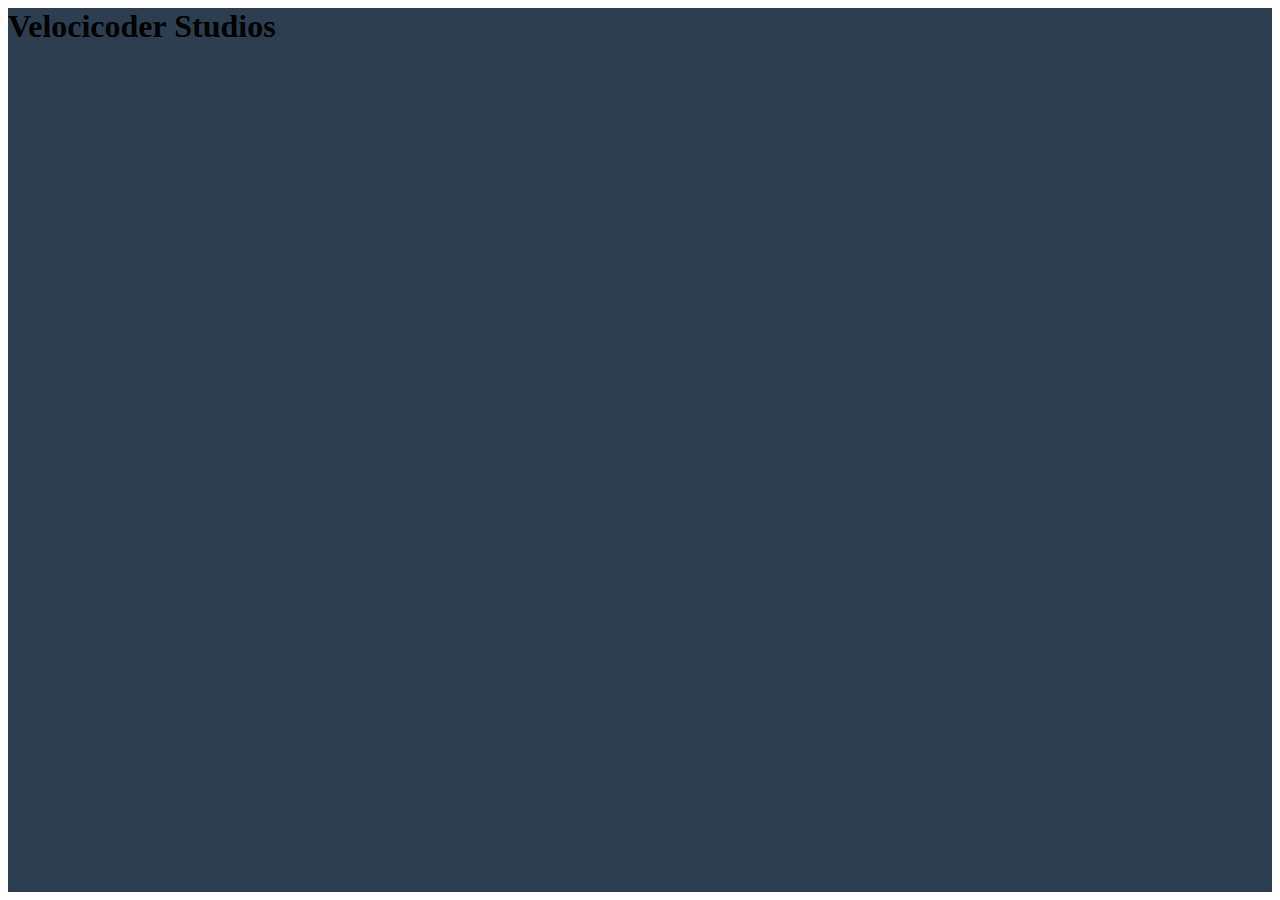
==== index.html @ a9597293 "built the basic html/css/javascript stuff" ====
<head>
	<title>Velocicoder Studios</title>
	<script src="http://ajax.googleapis.com/ajax/libs/jquery/1.11.1/jquery.min.js"></script>
	<script src="main.js"></script>
	<link rel="stylesheet" type="text/css" href="styles.css">

</head>
<body>
	
</body>
---- styles.css ----
#landing {
	height:100%;
	width: 100%;
	margin: 0;
	background-color: #2c3e50;
}
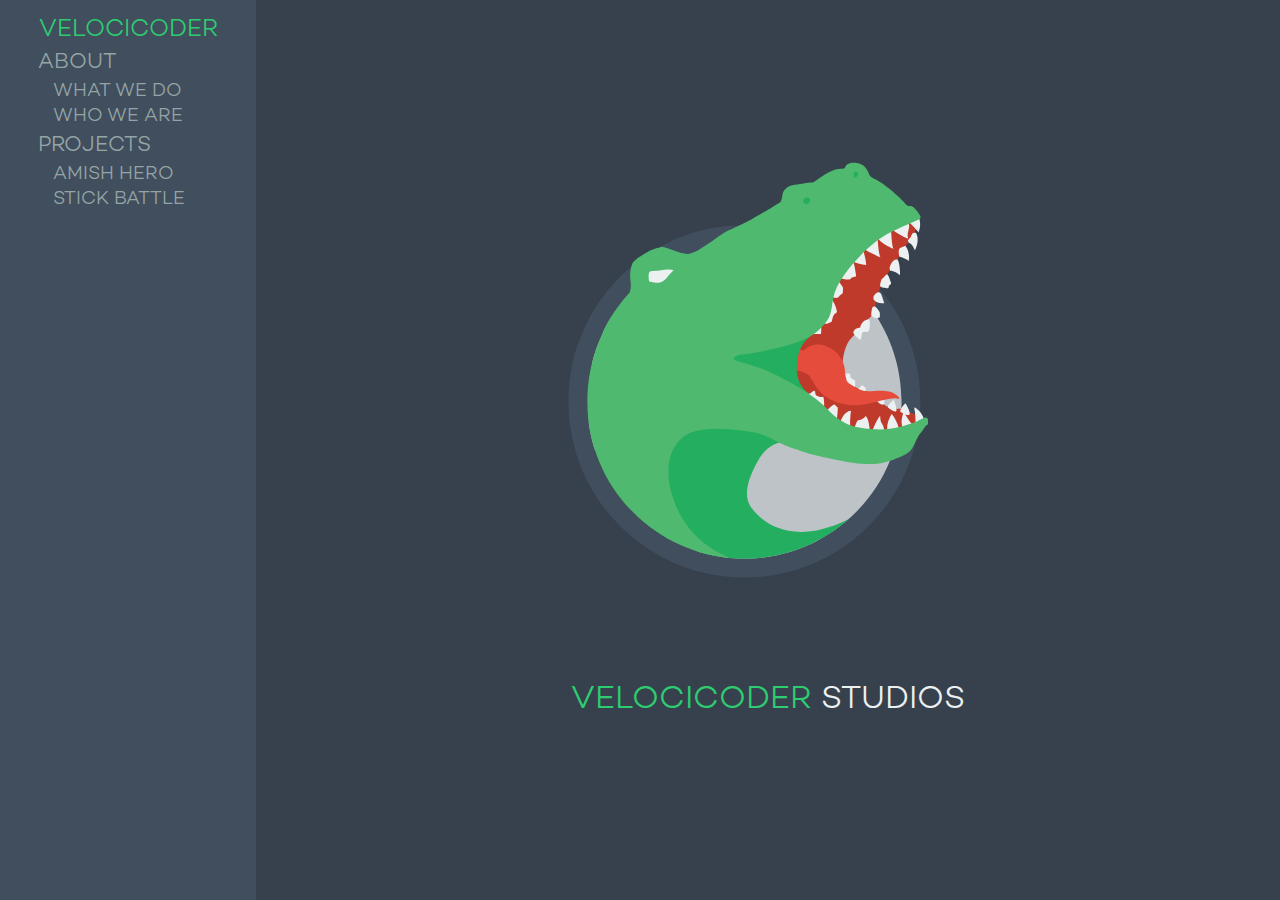
==== commit 18ad8137: "changed EVERYTHING" ====
--- a/index.html
+++ b/index.html
@@ -6,5 +6,30 @@
 
 </head>
 <body>
-	
+	<div id='sidebar'>
+		<div class='container'>
+			<h1 id='landingLink'>VELOCICODER</h1>
+			<h2>ABOUT</h2>
+			<ul>
+				<li id='aboutLink'>WHAT WE DO</li>
+				<li id='bioLink'>WHO WE ARE</li>
+			</ul>
+			<h2>PROJECTS</h2>
+			<ul>
+				<li id='amishLink'>AMISH HERO</li>
+				<li id='stickLink'>STICK BATTLE</li>
+			</ul>
+			<div id='icons'>
+				
+			</div>
+		</div>
+	</div>
+	<div id='main'>
+		<div class='content'>
+<!-- 			<div id='landing'>
+				<img src='assets/Logo.svg'>
+				<h1><span>VELOCICODER</span> STUDIOS</h1>
+			</div> -->
+		</div>
+	</div>
 </body>--- a/styles.css
+++ b/styles.css
@@ -1,6 +1,92 @@
-#landing {
-	height:100%;
-	width: 100%;
-	margin: 0;
-	background-color: #2c3e50;
+@font-face {
+	font-family: Campton;
+	src: url('assets/Rene.Bieder_Campton.Light.otf');
+}
+
+body {
+	margin: 0px;
+	font-family: Campton;
+	background-color: #36414d;
+}
+
+#sidebar {
+	float: left;
+	height: 100%;
+	width: 20%;
+	min-width: 200px;
+	background-color: #414e5d;
+}
+
+#sidebar h1 {
+	color: #2ecc71;
+	font-weight: 200;
+	font-size: 18pt;
+	text-align: center;
+	cursor: pointer;
+}
+
+#sidebar h1:hover {
+	color: #3bfa8c;
+}
+
+#sidebar ul {
+	list-style-type: none;
+	padding-left: 15px;
+	line-height: 25px;
+}
+
+#sidebar h2 {
+	/*margin-top: 0px;*/
+	line-height: 0px;
+	color: #95a5a6;
+	font-weight: 200;
+	font-size: 16pt;
+	margin-bottom: 0px;
+	padding: 0px;
+}
+
+#sidebar li {
+	color: #95a5a6;
+	font-weight: 200;
+	font-size: 14pt;
+	cursor: pointer;
+}
+
+#sidebar li:hover {
+	color: #ecf0f1;
+}
+
+.container {
+	width: 180px;
+	margin: auto;
+}
+
+#main {
+	float: left;
+	height: 100%;
+	width: 80%;
+	min-width: 400px;
+}
+
+#landing img {
+	margin: auto;
+	padding:100px;
+	padding-bottom: 20px;
+	width: 60%;
+	height: 60%;
+}
+
+#landing h1 {
+	text-align: center;
+	font-weight: 500;
+	color: #ecf0f1;
+}
+
+#landing h1 span {
+	color: #2ecc71;
+}
+
+.content {
+	width: 600px;
+	margin: auto;
 }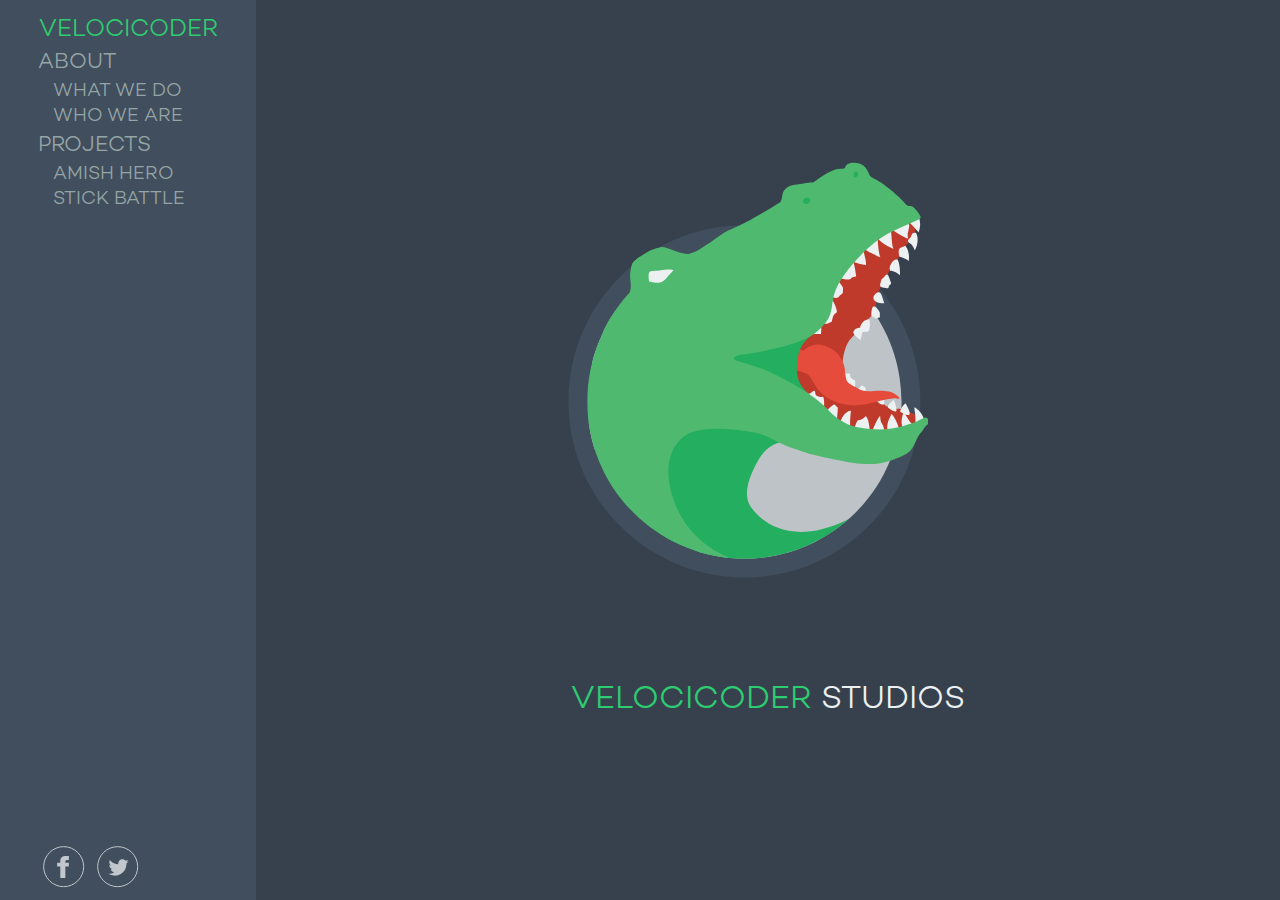
==== commit 1606dccd: "pushed icons" ====
--- a/index.html
+++ b/index.html
@@ -20,7 +20,8 @@
 				<li id='stickLink'>STICK BATTLE</li>
 			</ul>
 			<div id='icons'>
-				
+				<img src='assets/fbIcon.svg'>
+				<img src='assets/twIcon.svg'>
 			</div>
 		</div>
 	</div>
--- a/styles.css
+++ b/styles.css
@@ -56,6 +56,20 @@
 	color: #ecf0f1;
 }
 
+#icons {
+	position: absolute;
+	bottom: 2;
+}
+
+#icons img {
+	opacity: 0.75;
+	cursor: pointer;
+}
+
+#icons img:hover {
+	opacity: 1;
+}
+
 .container {
 	width: 180px;
 	margin: auto;
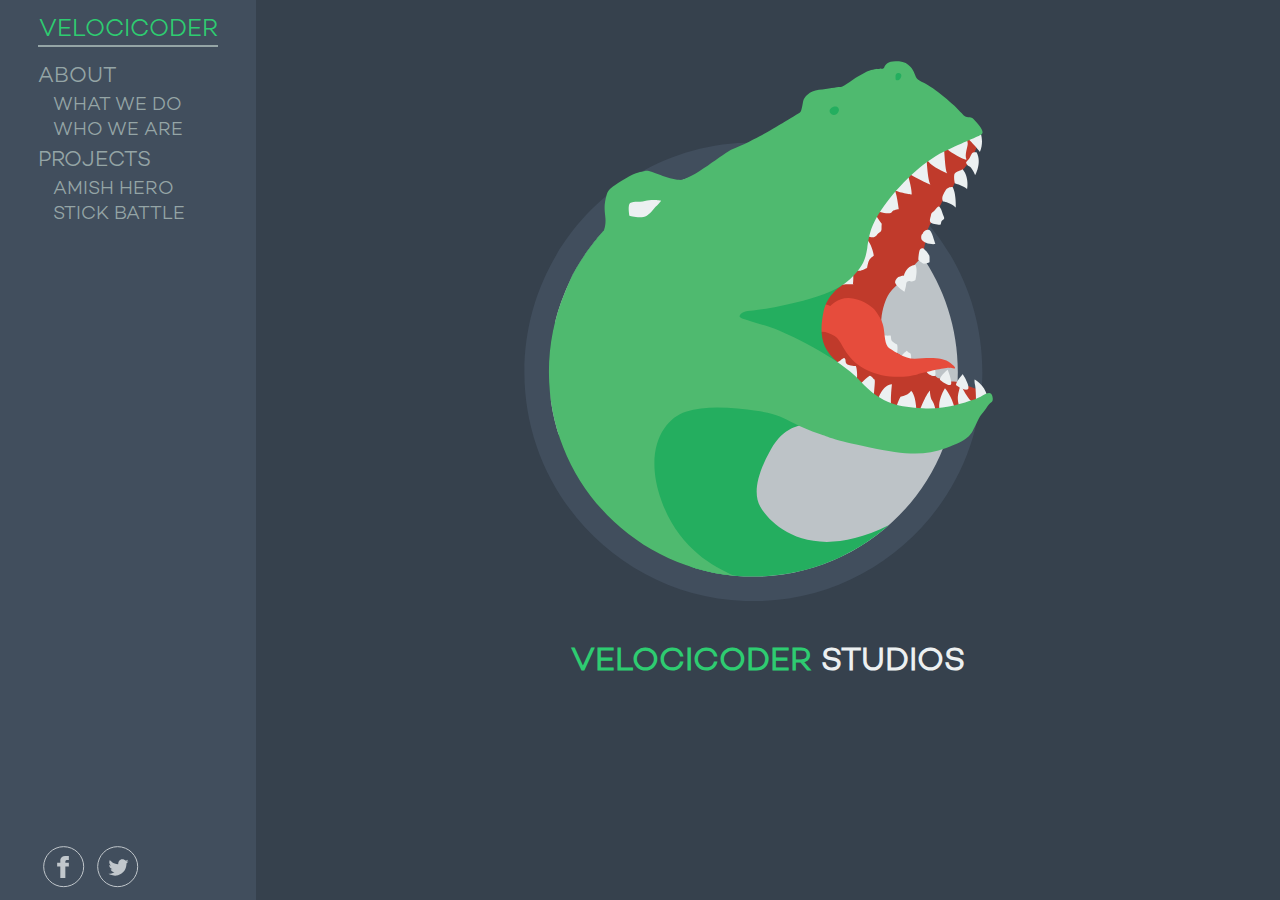
==== commit 0054f84c: "Added who we are page and links for icons and also a bar on the right lol" ====
--- a/index.html
+++ b/index.html
@@ -9,6 +9,7 @@
 	<div id='sidebar'>
 		<div class='container'>
 			<h1 id='landingLink'>VELOCICODER</h1>
+			<hr></hr>
 			<h2>ABOUT</h2>
 			<ul>
 				<li id='aboutLink'>WHAT WE DO</li>
@@ -20,8 +21,8 @@
 				<li id='stickLink'>STICK BATTLE</li>
 			</ul>
 			<div id='icons'>
-				<img src='assets/fbIcon.svg'>
-				<img src='assets/twIcon.svg'>
+				<img id='fbLink' src='assets/fbIcon.svg'>
+				<img id='twLink' src='assets/twIcon.svg'>
 			</div>
 		</div>
 	</div>
@@ -33,4 +34,4 @@
 			</div> -->
 		</div>
 	</div>
-</body>+</body>
--- a/styles.css
+++ b/styles.css
@@ -18,6 +18,7 @@
 }
 
 #sidebar h1 {
+	margin-bottom: 0px;
 	color: #2ecc71;
 	font-weight: 200;
 	font-size: 18pt;
@@ -27,6 +28,15 @@
 
 #sidebar h1:hover {
 	color: #3bfa8c;
+}
+
+#sidebar hr {
+	margin-top: 0px;
+	color: #95a5a6;
+	background-color: #95a5a6;
+	border-style: solid;
+  border-color: #95a5a6;
+	margin-bottom: 30px;
 }
 
 #sidebar ul {
@@ -83,16 +93,17 @@
 }
 
 #landing img {
-	margin: auto;
-	padding:100px;
-	padding-bottom: 20px;
+	text-align: center;
+	padding-left: 19%;
+	padding-top: 6%;
+	padding-bottom: 2%;
+	height: 60%;
 	width: 60%;
-	height: 60%;
 }
 
 #landing h1 {
 	text-align: center;
-	font-weight: 500;
+	font-weight: 800;
 	color: #ecf0f1;
 }
 
@@ -102,5 +113,50 @@
 
 .content {
 	width: 600px;
-	margin: auto;
-}+	margin: 0;
+	display: inline;
+}
+
+.bios {
+	text-align: center;
+}
+
+.bios h1 {
+	font-weight: 500;
+	color: #ecf0f1;
+}
+
+li.figures {
+  display: inline-block;
+	margin: 20px;
+}
+
+.figures {
+	display: inline;
+	margin: 0px;
+}
+
+.figures img{
+	vertical-align: top;
+	width: 200px;
+	padding:8px;
+	background-color:#414e5d;
+}
+
+span.bioName {
+	font-family: Campton;
+	text-align: left;
+	font-size: 18px;
+	color: #ecf0f1;
+	clear: both;
+	display: block;
+}
+
+span.bioJob {
+	font-family: Campton;
+	text-align: left;
+	font-size: 12px;
+	color: #ecf0f1;
+	clear: both;
+	display: block;
+}
